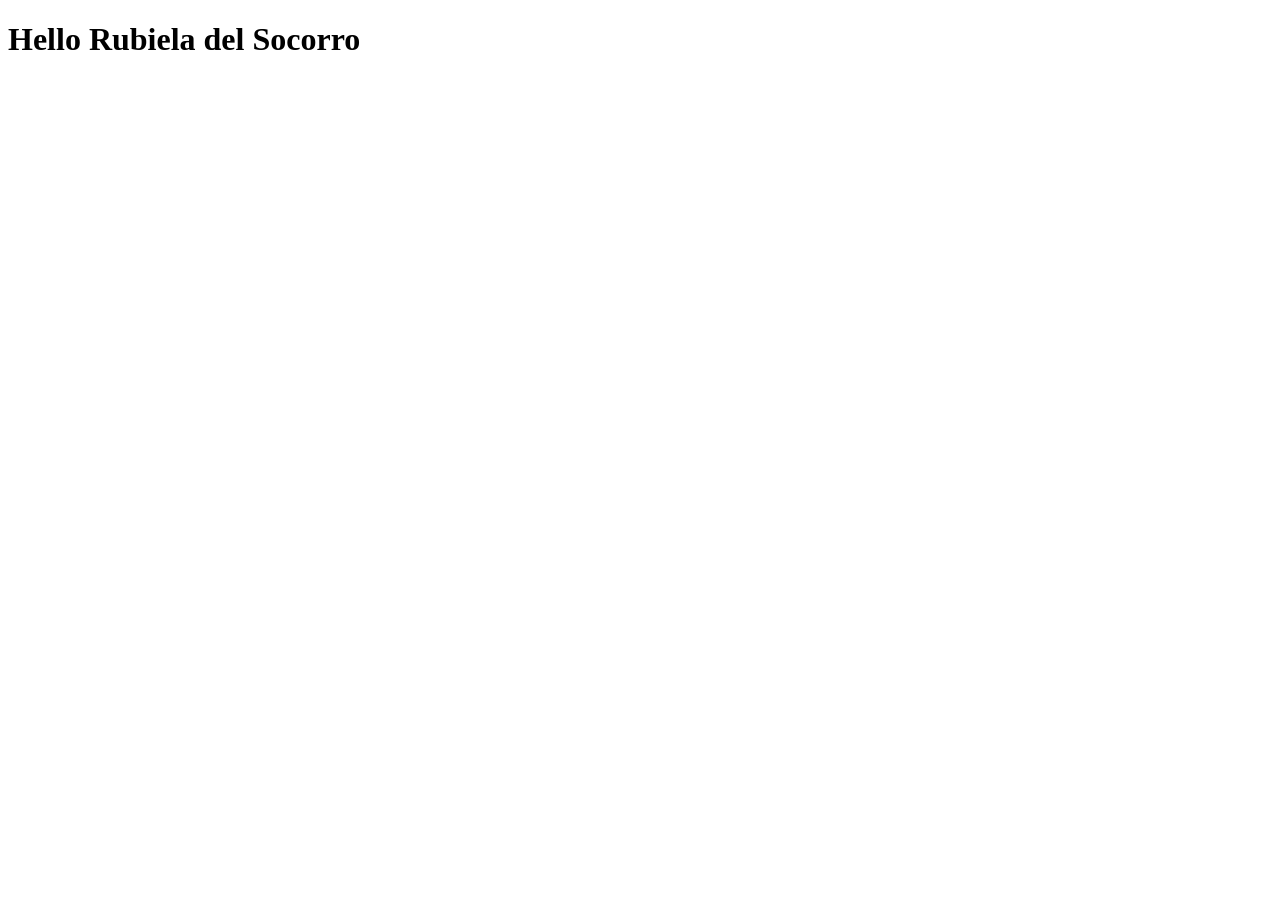
==== index.html @ 17d84459 "chore: initial commit" ====
<!DOCTYPE html>
<html lang="en">
<head>
    <meta charset="UTF-8">
    <meta name="viewport" content="width=device-width, initial-scale=1.0">
    <title>Document</title>
</head>
<body>
    <h1>Hello Rubiela del Socorro</h1>
</body>
</html>
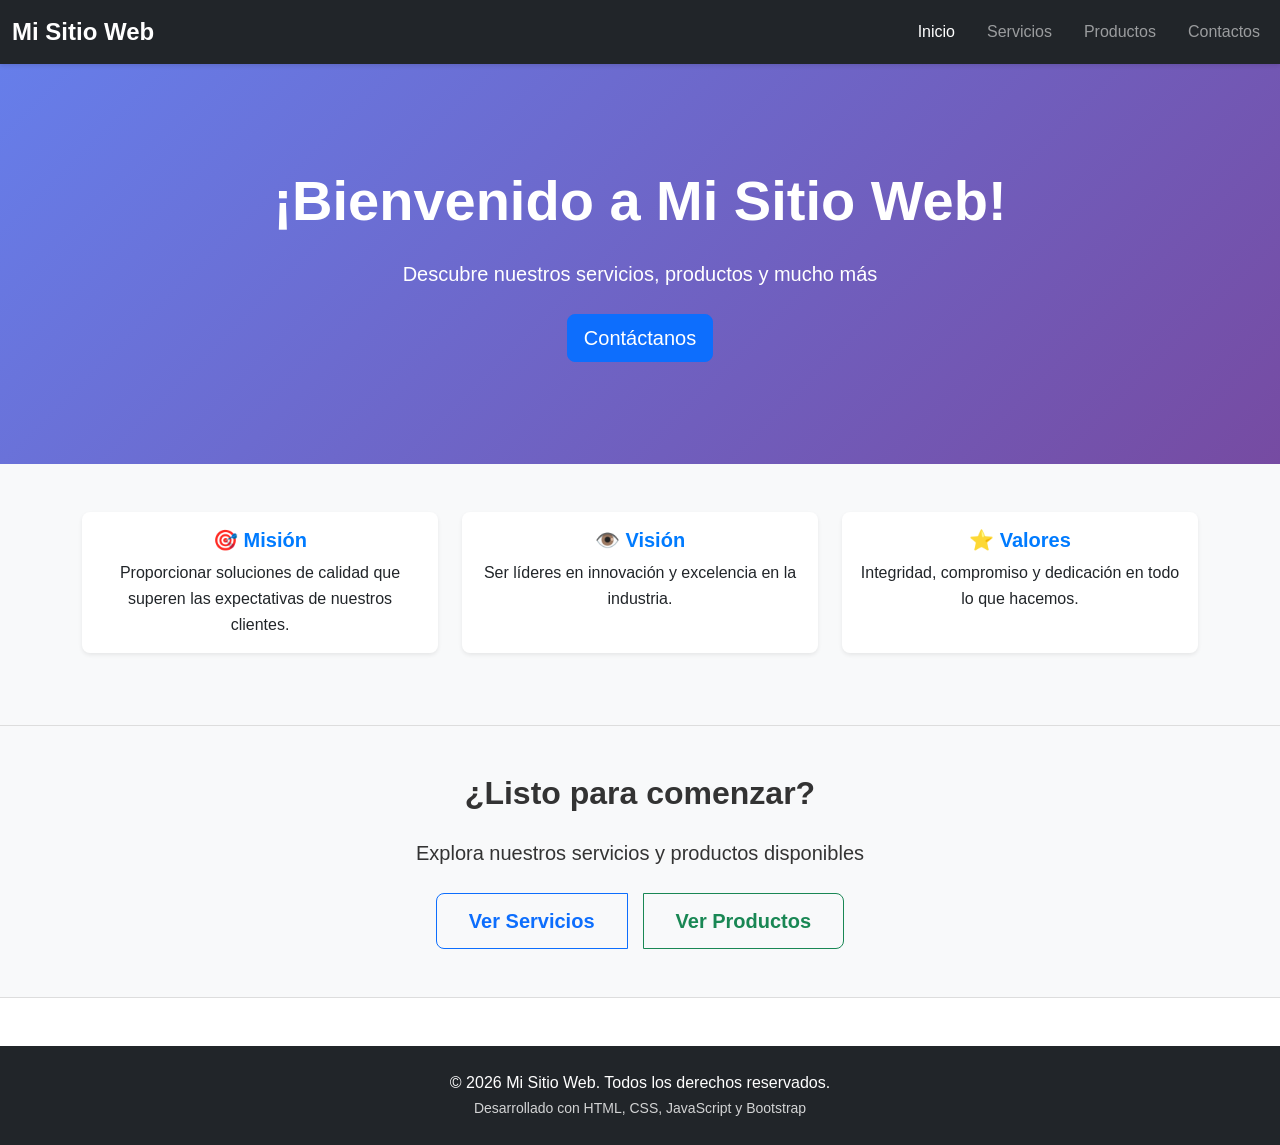
==== commit a102128a: "fix: subi el archivo de Rubi del Socorro" ====
--- a/index.html
+++ b/index.html
@@ -1,11 +1,110 @@
 <!DOCTYPE html>
-<html lang="en">
+<html lang="es">
 <head>
     <meta charset="UTF-8">
     <meta name="viewport" content="width=device-width, initial-scale=1.0">
-    <title>Document</title>
+    <title>Mi Sitio Web</title>
+    <!-- Bootstrap CSS -->
+    <link href="https://cdn.jsdelivr.net/npm/bootstrap@5.3.0/dist/css/bootstrap.min.css" rel="stylesheet">
+    <!-- Custom CSS -->
+    <link rel="stylesheet" href="src/styles/style.css">
 </head>
 <body>
-    <h1>Hello Rubiela del Socorro</h1>
+    <!-- Navegación -->
+    <nav class="navbar navbar-expand-lg navbar-dark bg-dark sticky-top">
+        <div class="container-fluid">
+            <a class="navbar-brand" href="index.html">
+                <strong>Mi Sitio Web</strong>
+            </a>
+            <button class="navbar-toggler" type="button" data-bs-toggle="collapse" data-bs-target="#navbarNav" aria-controls="navbarNav" aria-expanded="false" aria-label="Toggle navigation">
+                <span class="navbar-toggler-icon"></span>
+            </button>
+            <div class="collapse navbar-collapse" id="navbarNav">
+                <ul class="navbar-nav ms-auto">
+                    <li class="nav-item">
+                        <a class="nav-link active" aria-current="page" href="index.html">Inicio</a>
+                    </li>
+                    <li class="nav-item">
+                        <a class="nav-link" href="public/servicios.html">Servicios</a>
+                    </li>
+                    <li class="nav-item">
+                        <a class="nav-link" href="public/productos.html">Productos</a>
+                    </li>
+                    <li class="nav-item">
+                        <a class="nav-link" href="public/contactos.html">Contactos</a>
+                    </li>
+                </ul>
+            </div>
+        </div>
+    </nav>
+
+    <!-- Contenido Principal -->
+    <main>
+        <!-- Hero Section -->
+        <section class="hero-section text-white text-center py-5">
+            <div class="container">
+                <h1 class="display-4 fw-bold mb-4">¡Bienvenido a Mi Sitio Web!</h1>
+                <p class="lead mb-4">Descubre nuestros servicios, productos y mucho más</p>
+                <button class="btn btn-primary btn-lg" onclick="mostrarMensaje()">Contáctanos</button>
+            </div>
+        </section>
+
+        <!-- Sección de Características -->
+        <section class="features py-5">
+            <div class="container">
+                <div class="row">
+                    <div class="col-md-4 mb-4">
+                        <div class="card h-100 shadow-sm">
+                            <div class="card-body text-center">
+                                <h5 class="card-title">🎯 Misión</h5>
+                                <p class="card-text">Proporcionar soluciones de calidad que superen las expectativas de nuestros clientes.</p>
+                            </div>
+                        </div>
+                    </div>
+                    <div class="col-md-4 mb-4">
+                        <div class="card h-100 shadow-sm">
+                            <div class="card-body text-center">
+                                <h5 class="card-title">👁️ Visión</h5>
+                                <p class="card-text">Ser líderes en innovación y excelencia en la industria.</p>
+                            </div>
+                        </div>
+                    </div>
+                    <div class="col-md-4 mb-4">
+                        <div class="card h-100 shadow-sm">
+                            <div class="card-body text-center">
+                                <h5 class="card-title">⭐ Valores</h5>
+                                <p class="card-text">Integridad, compromiso y dedicación en todo lo que hacemos.</p>
+                            </div>
+                        </div>
+                    </div>
+                </div>
+            </div>
+        </section>
+
+        <!-- Sección Call to Action -->
+        <section class="cta-section bg-light py-5">
+            <div class="container text-center">
+                <h2 class="mb-4">¿Listo para comenzar?</h2>
+                <p class="mb-4 lead">Explora nuestros servicios y productos disponibles</p>
+                <div class="btn-group" role="group">
+                    <a href="public/servicios.html" class="btn btn-outline-primary btn-lg">Ver Servicios</a>
+                    <a href="public/productos.html" class="btn btn-outline-success btn-lg">Ver Productos</a>
+                </div>
+            </div>
+        </section>
+    </main>
+
+    <!-- Footer -->
+    <footer class="bg-dark text-white text-center py-4 mt-5">
+        <div class="container">
+            <p class="mb-0">&copy; 2026 Mi Sitio Web. Todos los derechos reservados.</p>
+            <small>Desarrollado con HTML, CSS, JavaScript y Bootstrap</small>
+        </div>
+    </footer>
+
+    <!-- Bootstrap JS -->
+    <script src="https://cdn.jsdelivr.net/npm/bootstrap@5.3.0/dist/js/bootstrap.bundle.min.js"></script>
+    <!-- Custom JS -->
+    <script src="src/scripts/script.js"></script>
 </body>
-</html>+</html>
--- a/src/styles/style.css
+++ b/src/styles/style.css
@@ -0,0 +1,157 @@
+/* Estilos Personalizados */
+
+:root {
+    --primary-color: #007bff;
+    --dark-color: #212529;
+    --light-color: #f8f9fa;
+}
+
+body {
+    font-family: 'Segoe UI', Tahoma, Geneva, Verdana, sans-serif;
+    line-height: 1.6;
+    color: #333;
+}
+
+/* Navegación */
+.navbar {
+    box-shadow: 0 2px 4px rgba(0, 0, 0, 0.1);
+}
+
+.navbar-brand {
+    font-size: 1.5rem;
+    color: #fff !important;
+}
+
+.navbar-nav .nav-link {
+    margin-left: 1rem;
+    transition: color 0.3s ease;
+}
+
+.navbar-nav .nav-link:hover {
+    color: var(--primary-color) !important;
+}
+
+/* Hero Section */
+.hero-section {
+    background: linear-gradient(135deg, #667eea 0%, #764ba2 100%);
+    min-height: 400px;
+    display: flex;
+    align-items: center;
+}
+
+.hero-section h1 {
+    animation: fadeInDown 1s ease-in;
+}
+
+.hero-section p {
+    animation: fadeInUp 1s ease-in;
+}
+
+.hero-section .btn {
+    animation: fadeInUp 1.2s ease-in;
+}
+
+/* Features Section */
+.features {
+    background-color: var(--light-color);
+}
+
+.features .card {
+    border: none;
+    transition: transform 0.3s ease, box-shadow 0.3s ease;
+    border-radius: 8px;
+}
+
+.features .card:hover {
+    transform: translateY(-10px);
+    box-shadow: 0 10px 25px rgba(0, 0, 0, 0.15) !important;
+}
+
+.features .card-title {
+    color: var(--primary-color);
+    font-weight: 600;
+}
+
+/* CTA Section */
+.cta-section {
+    border-top: 1px solid #ddd;
+    border-bottom: 1px solid #ddd;
+}
+
+.cta-section h2 {
+    color: #333;
+    font-weight: 700;
+    margin-bottom: 1rem;
+}
+
+.cta-section .btn-group {
+    gap: 1rem;
+}
+
+.cta-section .btn {
+    font-weight: 600;
+    padding: 0.75rem 2rem;
+    transition: all 0.3s ease;
+}
+
+.cta-section .btn:hover {
+    transform: translateY(-2px);
+}
+
+/* Footer */
+footer {
+    margin-top: auto;
+}
+
+footer small {
+    opacity: 0.8;
+}
+
+/* Main */
+main {
+    min-height: calc(100vh - 200px);
+}
+
+/* Animaciones */
+@keyframes fadeInDown {
+    from {
+        opacity: 0;
+        transform: translateY(-30px);
+    }
+    to {
+        opacity: 1;
+        transform: translateY(0);
+    }
+}
+
+@keyframes fadeInUp {
+    from {
+        opacity: 0;
+        transform: translateY(30px);
+    }
+    to {
+        opacity: 1;
+        transform: translateY(0);
+    }
+}
+
+/* Responsive */
+@media (max-width: 768px) {
+    .navbar-nav .nav-link {
+        margin-left: 0;
+        padding: 0.5rem 0;
+    }
+
+    .hero-section h1 {
+        font-size: 2rem;
+    }
+
+    .cta-section .btn-group {
+        flex-direction: column;
+        width: 100%;
+    }
+
+    .cta-section .btn {
+        width: 100%;
+    }
+}
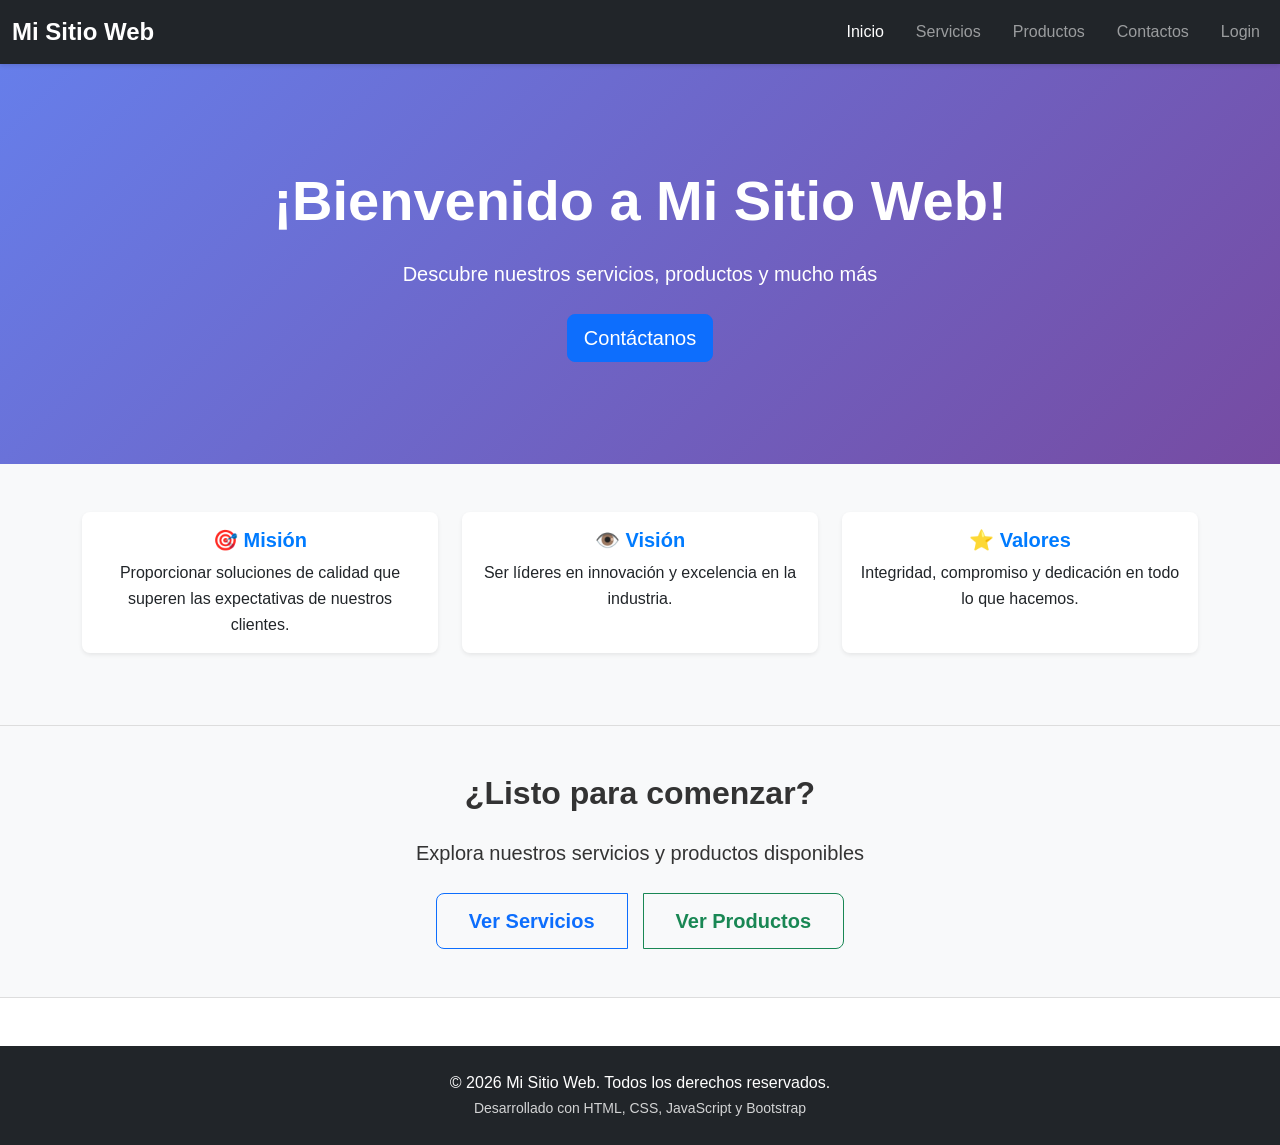
==== commit 6aac1620: "feat: Creacion Login" ====
--- a/index.html
+++ b/index.html
@@ -32,6 +32,9 @@
                     </li>
                     <li class="nav-item">
                         <a class="nav-link" href="public/contactos.html">Contactos</a>
+                    </li>
+                    <li class="nav-item">
+                        <a class="nav-link" href="public/login.html">Login</a>
                     </li>
                 </ul>
             </div>
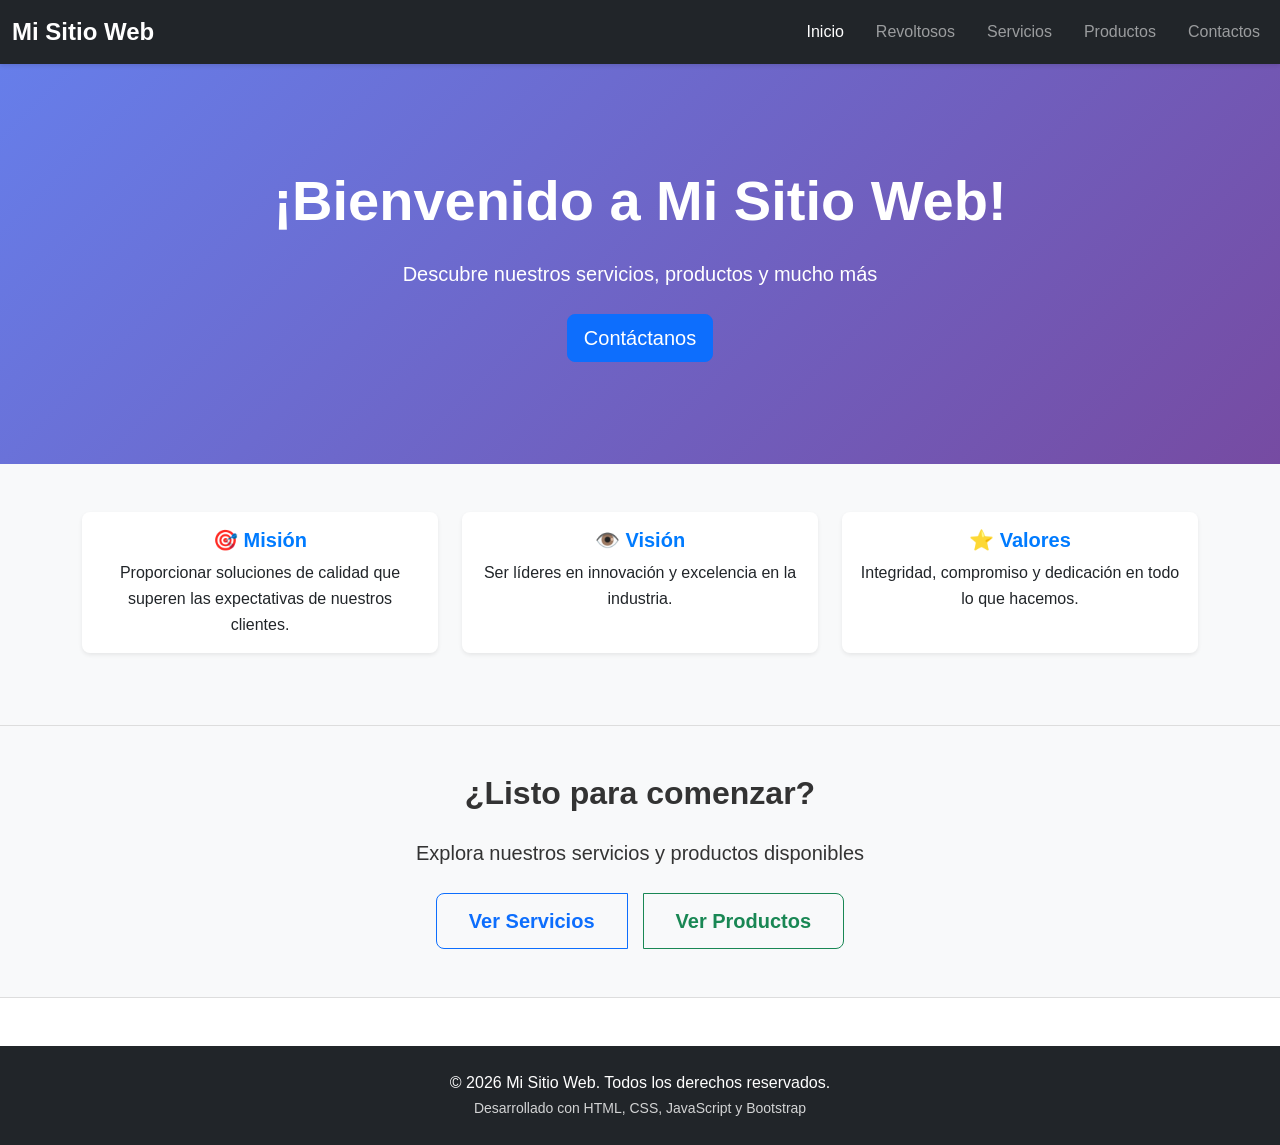
==== commit 33ed3e3f: "fix: cambio revoltosos" ====
--- a/index.html
+++ b/index.html
@@ -24,6 +24,9 @@
                     <li class="nav-item">
                         <a class="nav-link active" aria-current="page" href="index.html">Inicio</a>
                     </li>
+                     <li class="nav-item">
+                        <a class="nav-link" href="public/proyecto.html">Revoltosos</a>
+                    </li>
                     <li class="nav-item">
                         <a class="nav-link" href="public/servicios.html">Servicios</a>
                     </li>
@@ -32,9 +35,6 @@
                     </li>
                     <li class="nav-item">
                         <a class="nav-link" href="public/contactos.html">Contactos</a>
-                    </li>
-                    <li class="nav-item">
-                        <a class="nav-link" href="public/login.html">Login</a>
                     </li>
                 </ul>
             </div>
--- a/src/styles/style.css
+++ b/src/styles/style.css
@@ -98,6 +98,30 @@
     transform: translateY(-2px);
 }
 
+.servicios-cards{
+    display: flex;
+    justify-content: center;
+    flex-wrap: wrap;
+    gap: 10px;
+}
+
+.servicios-cards div{
+    border: solid 1px gray;
+    border-radius: 10px;
+    cursor: pointer;
+    padding: 20px;
+    transition: all ease 1s;
+    width: 300px;
+}
+
+.servicios-cards div:hover{
+    background-color: lightblue;
+}
+
+.servicios-cards div > h1{
+    font-size: 26px;
+}
+
 /* Footer */
 footer {
     margin-top: auto;
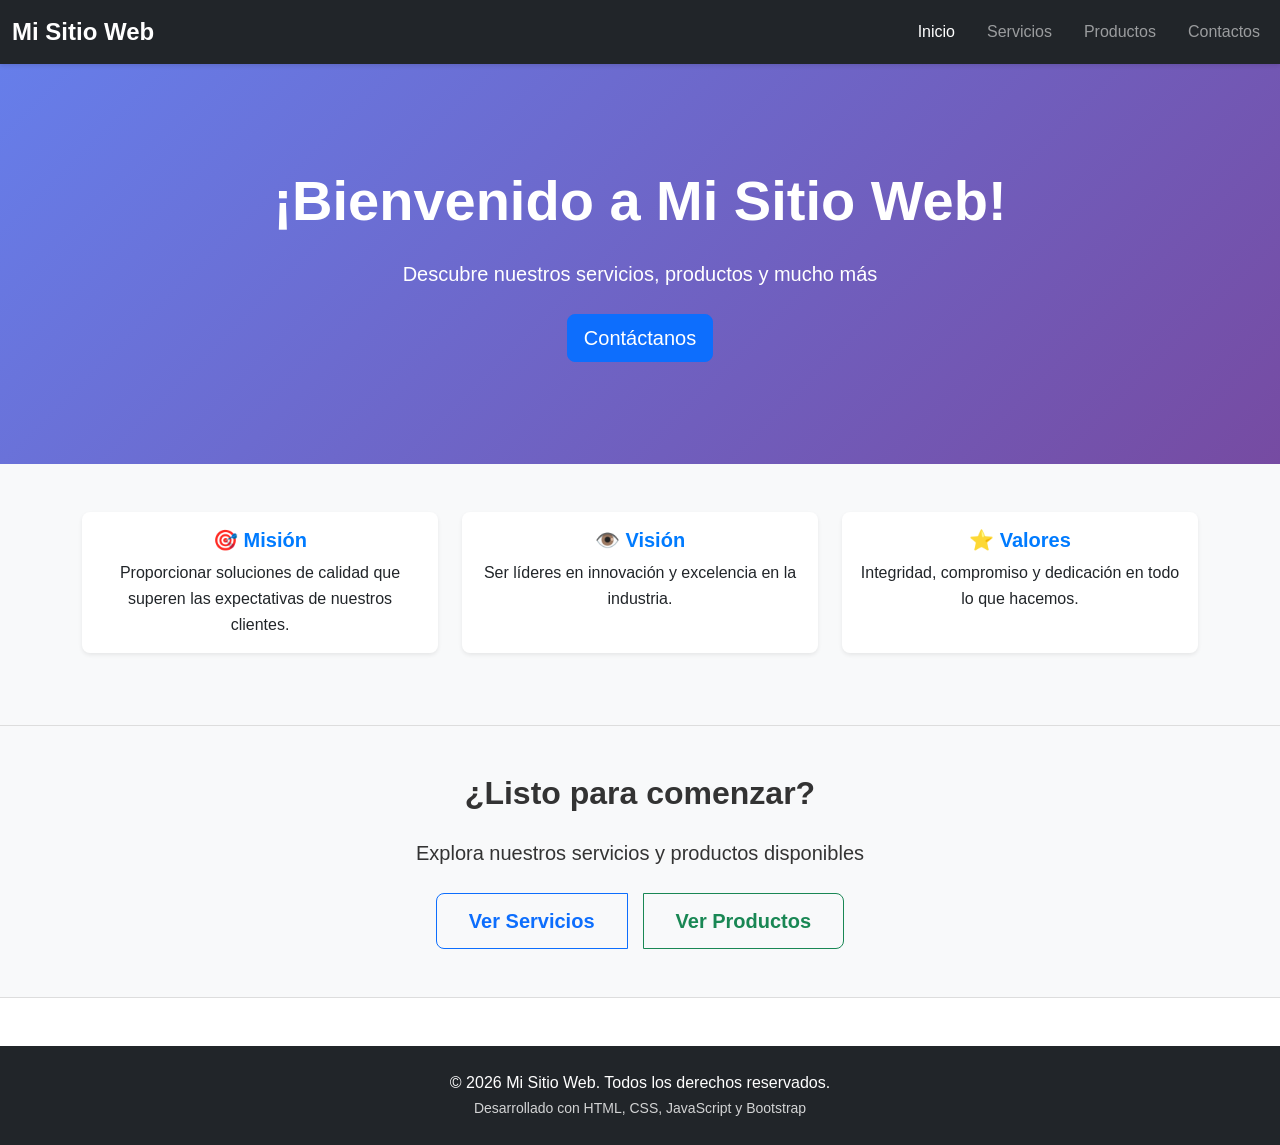
==== commit 64221313: "Merge pull request #2 from magnoliabarajas1974/feature/servicios Feature/servicios" ====
--- a/index.html
+++ b/index.html
@@ -23,9 +23,6 @@
                 <ul class="navbar-nav ms-auto">
                     <li class="nav-item">
                         <a class="nav-link active" aria-current="page" href="index.html">Inicio</a>
-                    </li>
-                     <li class="nav-item">
-                        <a class="nav-link" href="public/proyecto.html">Revoltosos</a>
                     </li>
                     <li class="nav-item">
                         <a class="nav-link" href="public/servicios.html">Servicios</a>
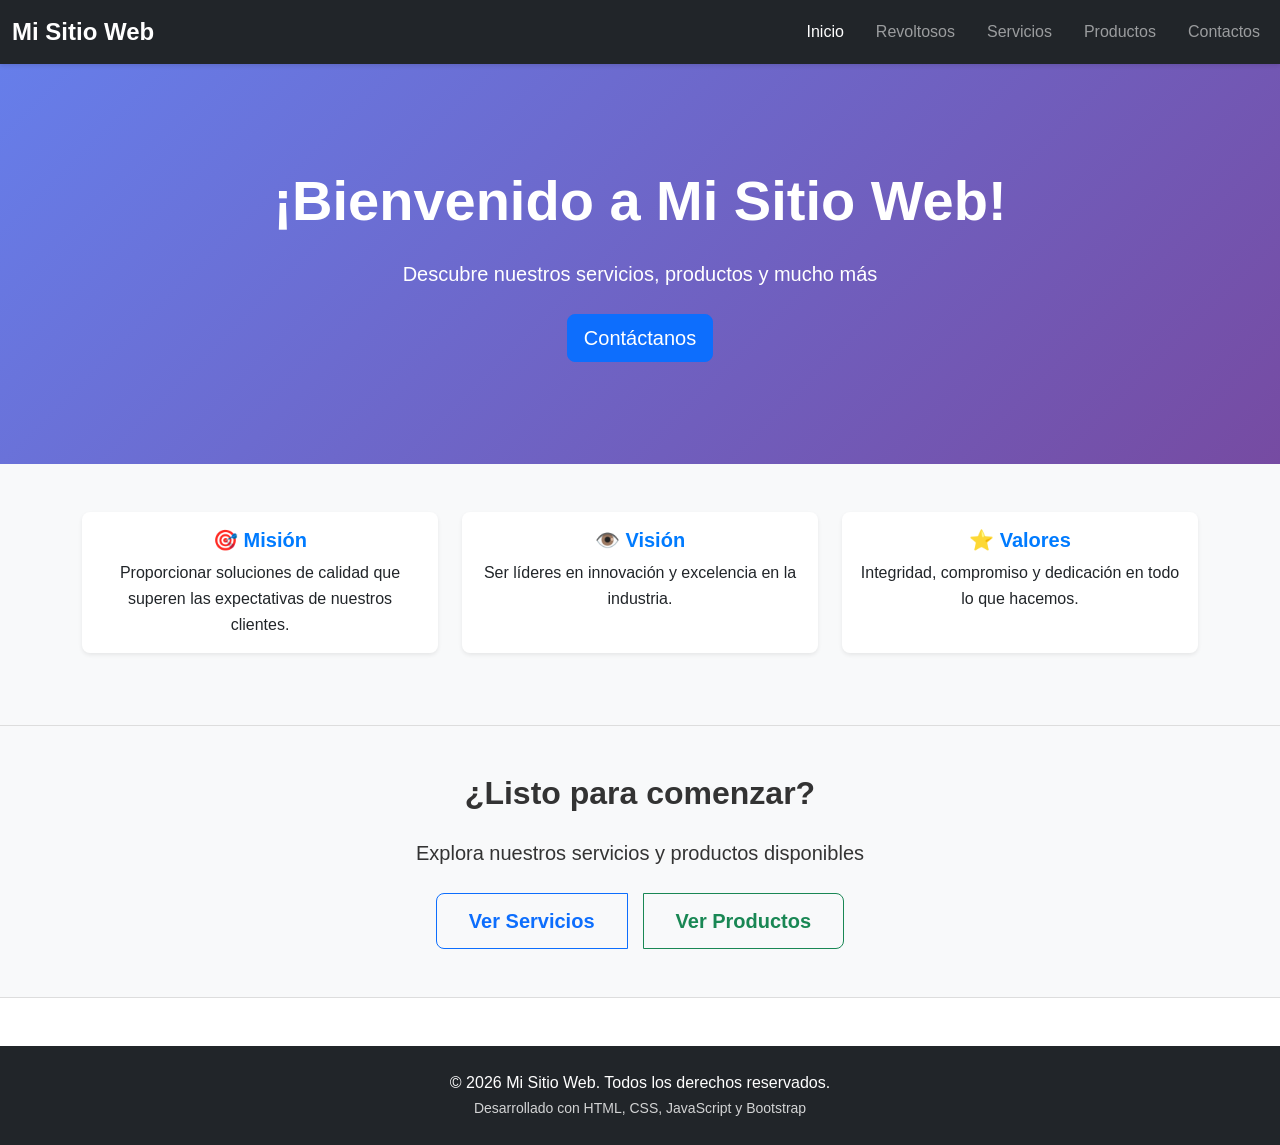
==== commit 02512d98: "Merge pull request #4 from magnoliabarajas1974/feacture/proyecto Feacture/proyecto" ====
--- a/index.html
+++ b/index.html
@@ -23,6 +23,9 @@
                 <ul class="navbar-nav ms-auto">
                     <li class="nav-item">
                         <a class="nav-link active" aria-current="page" href="index.html">Inicio</a>
+                    </li>
+                     <li class="nav-item">
+                        <a class="nav-link" href="public/proyecto.html">Revoltosos</a>
                     </li>
                     <li class="nav-item">
                         <a class="nav-link" href="public/servicios.html">Servicios</a>
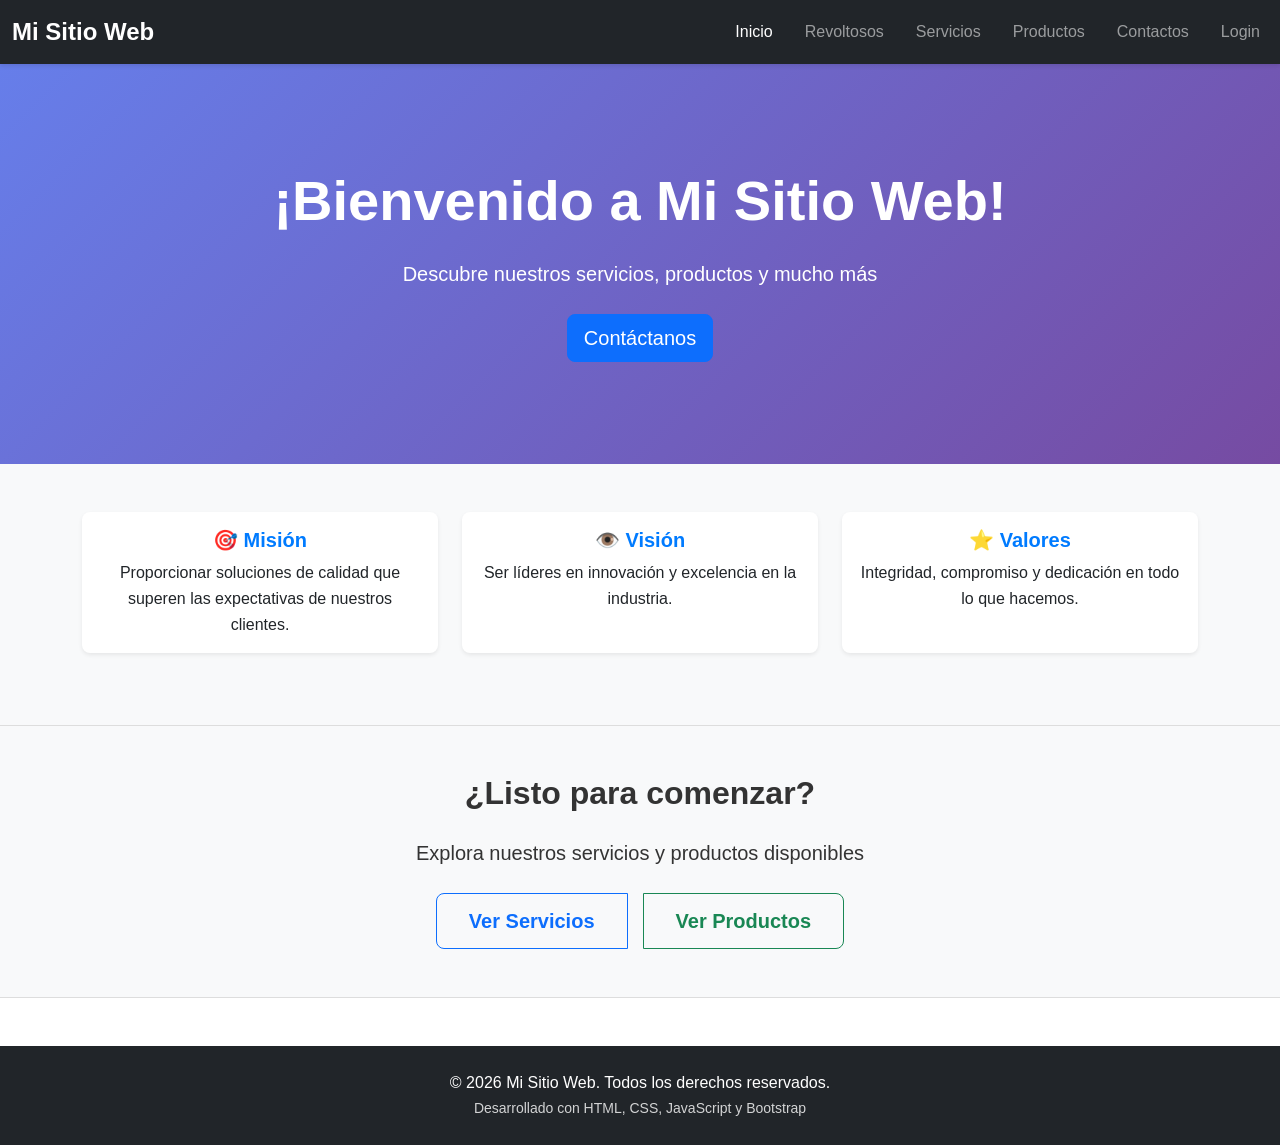
==== commit 07732f45: "Merge pull request #5 from magnoliabarajas1974/feacture/login Feacture/login" ====
--- a/index.html
+++ b/index.html
@@ -35,6 +35,9 @@
                     </li>
                     <li class="nav-item">
                         <a class="nav-link" href="public/contactos.html">Contactos</a>
+                    </li>
+                    <li class="nav-item">
+                        <a class="nav-link" href="public/login.html">Login</a>
                     </li>
                 </ul>
             </div>
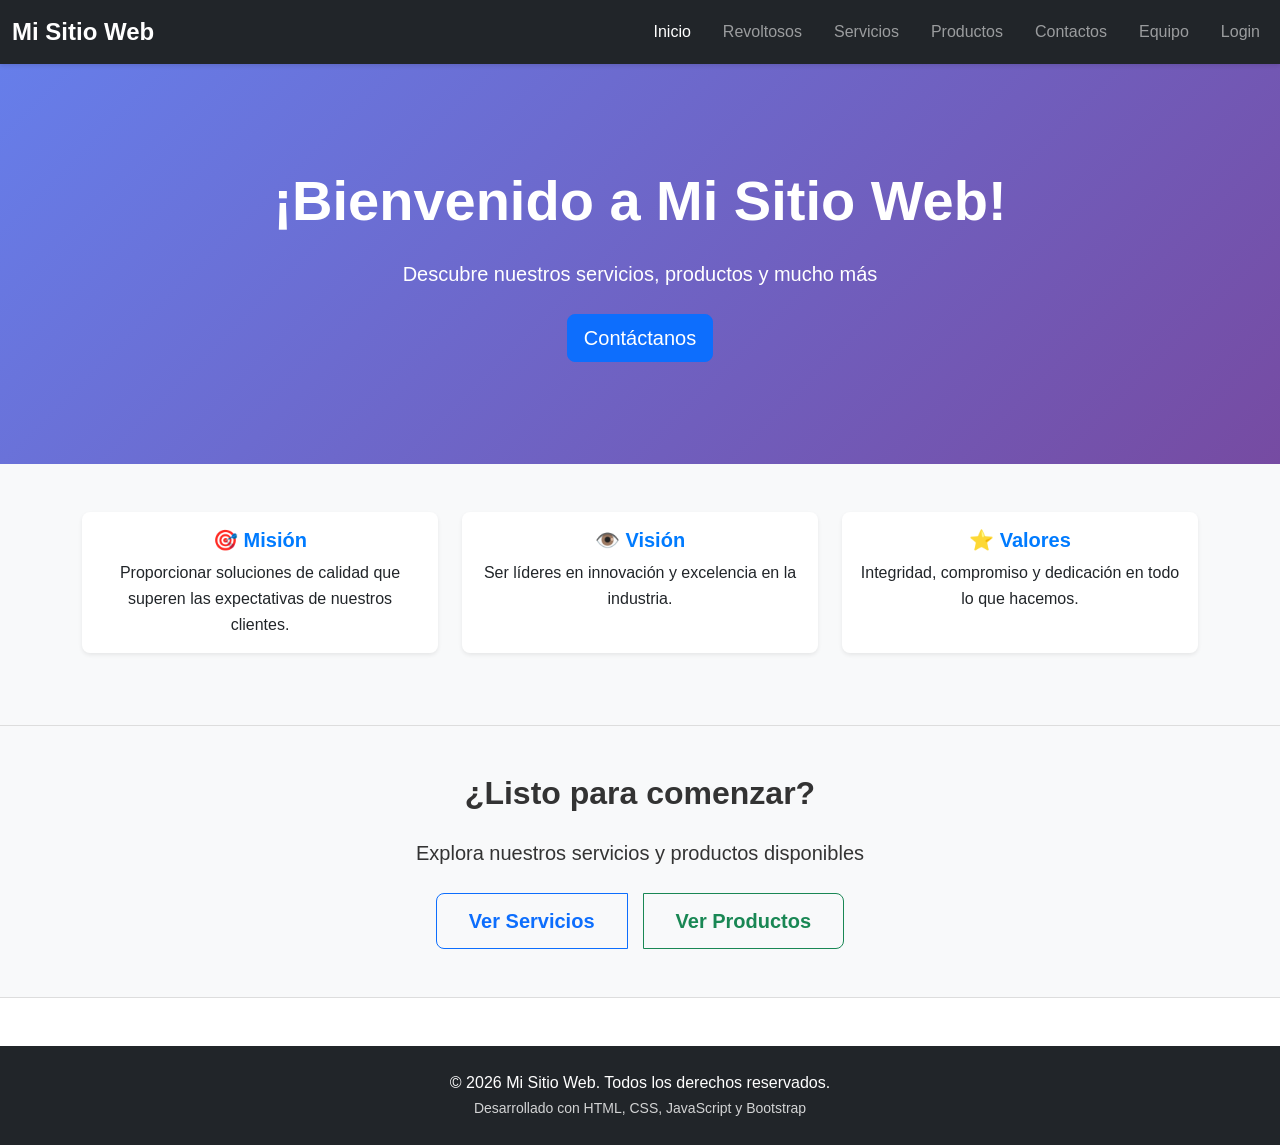
==== commit 5506171b: "feat: actualiza navegación hacia equipo y modifica estructura interna de miembros" ====
--- a/index.html
+++ b/index.html
@@ -35,6 +35,9 @@
                     </li>
                     <li class="nav-item">
                         <a class="nav-link" href="public/contactos.html">Contactos</a>
+                    </li>
+                    <li class="nav-item">
+                        <a class="nav-link" href="public/equipo.html">Equipo</a>
                     </li>
                     <li class="nav-item">
                         <a class="nav-link" href="public/login.html">Login</a>
